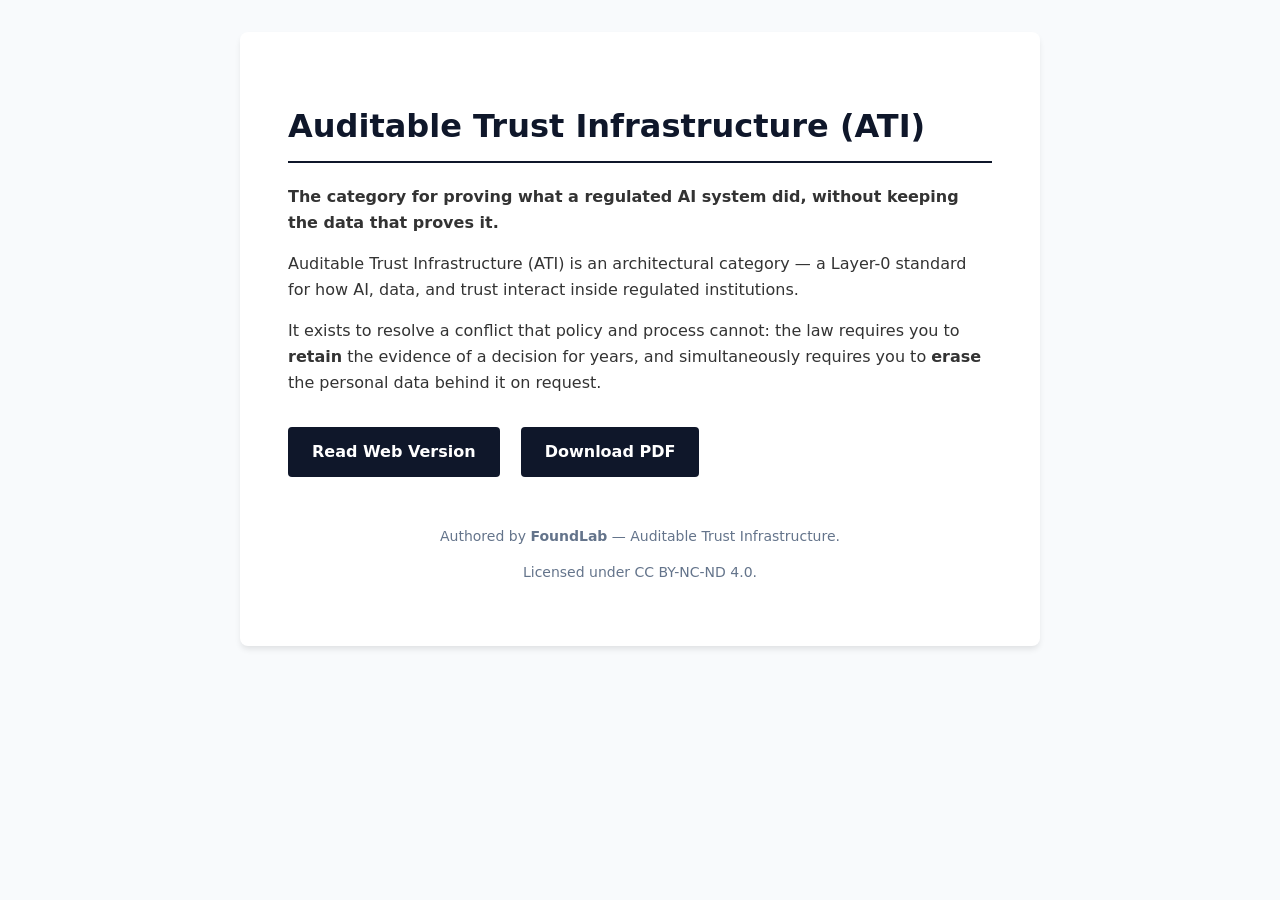
==== docs/index.html @ bb1be223 "docs(pages): add ATI whitepaper static site source" ====
<!DOCTYPE html>
<html lang="en">
<head>
    <meta charset="UTF-8">
    <meta name="viewport" content="width=device-width, initial-scale=1.0">
    <title>Auditable Trust Infrastructure (ATI)</title>
    <style>
        :root {
            --sans: Inter, system-ui, -apple-system, BlinkMacSystemFont, "Segoe UI", sans-serif;
            --primary: #0f172a;
            --accent: #3b82f6;
        }
        body {
            font-family: var(--sans);
            line-height: 1.6;
            color: #333;
            max-width: 800px;
            margin: 0 auto;
            padding: 2rem;
            background: #f8fafc;
        }
        .container {
            background: white;
            padding: 3rem;
            border-radius: 8px;
            box-shadow: 0 4px 6px -1px rgba(0, 0, 0, 0.1);
        }
        h1 {
            color: var(--primary);
            border-bottom: 2px solid var(--primary);
            padding-bottom: 0.5rem;
        }
        .btn {
            display: inline-block;
            background: var(--primary);
            color: white;
            padding: 0.75rem 1.5rem;
            text-decoration: none;
            border-radius: 4px;
            font-weight: bold;
            margin-top: 1rem;
            margin-right: 1rem;
        }
        .btn:hover {
            background: var(--accent);
        }
        .footer {
            margin-top: 3rem;
            font-size: 0.875rem;
            color: #64748b;
            text-align: center;
        }
    </style>
</head>
<body>
    <div class="container">
        <h1>Auditable Trust Infrastructure (ATI)</h1>
        <p><strong>The category for proving what a regulated AI system did, without keeping the data that proves it.</strong></p>
        
        <p>Auditable Trust Infrastructure (ATI) is an architectural category — a Layer-0 standard for how AI, data, and trust interact inside regulated institutions.</p>
        
        <p>It exists to resolve a conflict that policy and process cannot: the law requires you to <strong>retain</strong> the evidence of a decision for years, and simultaneously requires you to <strong>erase</strong> the personal data behind it on request.</p>

        <div>
            <a href="whitepaper.html" class="btn">Read Web Version</a>
            <a href="downloads/FoundLab_ATI_Whitepaper_v1.1_A4.pdf" class="btn">Download PDF</a>
        </div>
        
        <div class="footer">
            <p>Authored by <strong>FoundLab</strong> — Auditable Trust Infrastructure.</p>
            <p>Licensed under CC BY-NC-ND 4.0.</p>
        </div>
    </div>
</body>
</html>
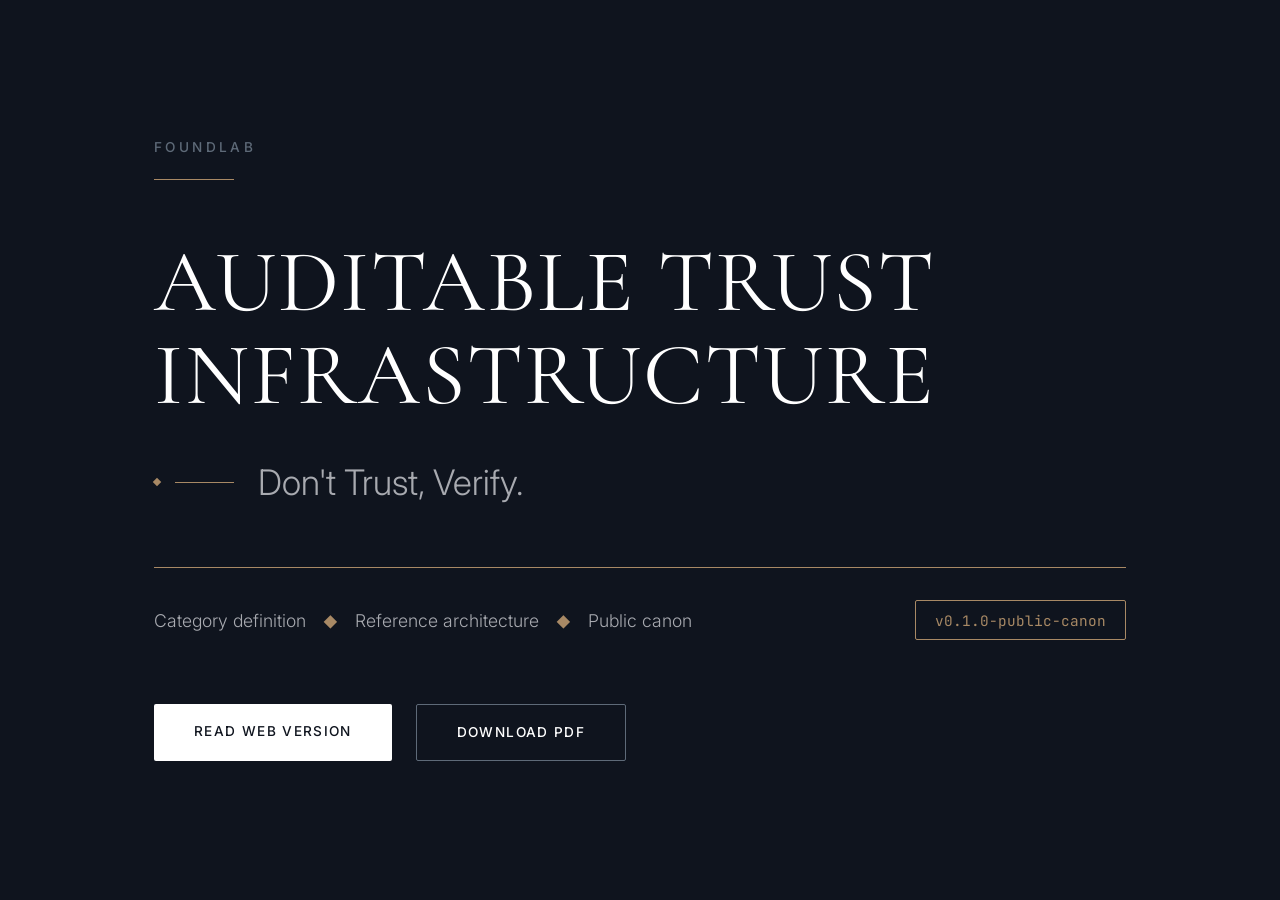
==== commit 0449a0ae: "docs(design): apply FoundLab premium editorial design system to web version" ====
--- a/docs/index.html
+++ b/docs/index.html
@@ -4,72 +4,198 @@
     <meta charset="UTF-8">
     <meta name="viewport" content="width=device-width, initial-scale=1.0">
     <title>Auditable Trust Infrastructure (ATI)</title>
+    <link rel="preconnect" href="https://fonts.googleapis.com">
+    <link rel="preconnect" href="https://fonts.gstatic.com" crossorigin>
+    <link href="https://fonts.googleapis.com/css2?family=Cormorant+Garamond:wght@400;500;600&family=Inter:wght@300;400;500;600&family=JetBrains+Mono:wght@300;400&display=swap" rel="stylesheet">
     <style>
         :root {
-            --sans: Inter, system-ui, -apple-system, BlinkMacSystemFont, "Segoe UI", sans-serif;
-            --primary: #0f172a;
-            --accent: #3b82f6;
+            --azul-deep: #0F141E;
+            --acento: #5E6A78;
+            --destaque: #A88965;
+            --ink: #2C3338;
+            --paper: #FFFFFF;
+            --rule: #E8EBEF;
+            
+            --serif: 'Cormorant Garamond', Georgia, serif;
+            --sans: 'Inter', system-ui, sans-serif;
+            --mono: 'JetBrains Mono', monospace;
         }
         body {
+            margin: 0;
             font-family: var(--sans);
-            line-height: 1.6;
-            color: #333;
-            max-width: 800px;
+            background-color: var(--azul-deep);
+            color: var(--paper);
+            display: flex;
+            flex-direction: column;
+            min-height: 100vh;
+            -webkit-font-smoothing: antialiased;
+        }
+        .hero {
+            padding: 5rem 4rem;
+            max-width: 1100px;
             margin: 0 auto;
-            padding: 2rem;
-            background: #f8fafc;
-        }
-        .container {
-            background: white;
-            padding: 3rem;
-            border-radius: 8px;
-            box-shadow: 0 4px 6px -1px rgba(0, 0, 0, 0.1);
+            flex-grow: 1;
+            display: flex;
+            flex-direction: column;
+            justify-content: center;
+            width: 100%;
+            box-sizing: border-box;
+        }
+        .eyebrow {
+            font-size: 0.85rem;
+            letter-spacing: 0.25em;
+            text-transform: uppercase;
+            color: var(--acento);
+            margin-bottom: 1.5rem;
+            font-weight: 500;
+        }
+        .rule-top {
+            height: 1px;
+            background-color: var(--destaque);
+            width: 80px;
+            margin-bottom: 3.5rem;
         }
         h1 {
-            color: var(--primary);
-            border-bottom: 2px solid var(--primary);
-            padding-bottom: 0.5rem;
+            font-family: var(--serif);
+            font-size: 5.5rem;
+            font-weight: 400;
+            line-height: 1.05;
+            text-transform: uppercase;
+            margin: 0 0 2.5rem 0;
+            color: var(--paper);
+            letter-spacing: 0.02em;
+        }
+        .subtitle-row {
+            display: flex;
+            align-items: center;
+            gap: 1.5rem;
+            margin-bottom: 4rem;
+        }
+        .rule-mid-container {
+            display: flex;
+            align-items: center;
+            width: 80px;
+        }
+        .diamond {
+            width: 6px;
+            height: 6px;
+            background-color: var(--destaque);
+            transform: rotate(45deg);
+            margin-right: 15px;
+            flex-shrink: 0;
+        }
+        .rule-mid {
+            height: 1px;
+            background-color: var(--destaque);
+            flex-grow: 1;
+        }
+        .lead {
+            font-size: 2.2rem;
+            font-weight: 300;
+            color: #A8AAB0;
+            margin: 0;
+            font-family: var(--sans);
+        }
+        .footer-row {
+            display: flex;
+            justify-content: space-between;
+            align-items: center;
+            border-top: 1px solid var(--destaque);
+            padding-top: 2rem;
+            flex-wrap: wrap;
+            gap: 2rem;
+        }
+        .footer-links {
+            color: #A8AAB0;
+            font-size: 1.1rem;
+            font-weight: 300;
+        }
+        .footer-links span {
+            margin: 0 0.75rem;
+            color: var(--destaque);
+            font-size: 0.8em;
+            vertical-align: middle;
+        }
+        .version-chip {
+            font-family: var(--mono);
+            border: 1px solid var(--destaque);
+            color: var(--destaque);
+            padding: 0.6rem 1.2rem;
+            font-size: 0.9rem;
+            border-radius: 2px;
+        }
+        .actions {
+            margin-top: 4rem;
+            display: flex;
+            gap: 1.5rem;
         }
         .btn {
-            display: inline-block;
-            background: var(--primary);
-            color: white;
-            padding: 0.75rem 1.5rem;
             text-decoration: none;
-            border-radius: 4px;
-            font-weight: bold;
-            margin-top: 1rem;
-            margin-right: 1rem;
-        }
-        .btn:hover {
-            background: var(--accent);
-        }
-        .footer {
-            margin-top: 3rem;
-            font-size: 0.875rem;
-            color: #64748b;
-            text-align: center;
+            font-family: var(--sans);
+            font-size: 0.85rem;
+            text-transform: uppercase;
+            letter-spacing: 0.1em;
+            padding: 1.2rem 2.5rem;
+            border-radius: 2px;
+            font-weight: 500;
+            transition: all 0.2s;
+        }
+        .btn-primary {
+            background: var(--paper);
+            color: var(--azul-deep);
+        }
+        .btn-primary:hover {
+            background: var(--destaque);
+            color: var(--paper);
+        }
+        .btn-outline {
+            border: 1px solid var(--acento);
+            color: var(--paper);
+        }
+        .btn-outline:hover {
+            border-color: var(--destaque);
+            color: var(--destaque);
+        }
+        @media (max-width: 900px) {
+            h1 { font-size: 4rem; }
+            .lead { font-size: 1.8rem; }
+        }
+        @media (max-width: 600px) {
+            .hero { padding: 3rem 2rem; }
+            h1 { font-size: 3rem; }
+            .lead { font-size: 1.4rem; }
+            .footer-row { flex-direction: column; align-items: flex-start; }
+            .actions { flex-direction: column; }
+            .btn { text-align: center; }
         }
     </style>
 </head>
 <body>
-    <div class="container">
-        <h1>Auditable Trust Infrastructure (ATI)</h1>
-        <p><strong>The category for proving what a regulated AI system did, without keeping the data that proves it.</strong></p>
+    <div class="hero">
+        <div class="eyebrow">FoundLab</div>
+        <div class="rule-top"></div>
         
-        <p>Auditable Trust Infrastructure (ATI) is an architectural category — a Layer-0 standard for how AI, data, and trust interact inside regulated institutions.</p>
+        <h1>Auditable Trust<br>Infrastructure</h1>
         
-        <p>It exists to resolve a conflict that policy and process cannot: the law requires you to <strong>retain</strong> the evidence of a decision for years, and simultaneously requires you to <strong>erase</strong> the personal data behind it on request.</p>
-
-        <div>
-            <a href="whitepaper.html" class="btn">Read Web Version</a>
-            <a href="downloads/FoundLab_ATI_Whitepaper_v1.1_A4.pdf" class="btn">Download PDF</a>
+        <div class="subtitle-row">
+            <div class="rule-mid-container">
+                <div class="diamond"></div>
+                <div class="rule-mid"></div>
+            </div>
+            <div class="lead">Don't Trust, Verify.</div>
         </div>
         
-        <div class="footer">
-            <p>Authored by <strong>FoundLab</strong> — Auditable Trust Infrastructure.</p>
-            <p>Licensed under CC BY-NC-ND 4.0.</p>
+        <div class="footer-row">
+            <div class="footer-links">
+                Category definition <span>&#9670;</span> Reference architecture <span>&#9670;</span> Public canon
+            </div>
+            <div class="version-chip">v0.1.0-public-canon</div>
+        </div>
+
+        <div class="actions">
+            <a href="whitepaper.html" class="btn btn-primary">Read Web Version</a>
+            <a href="downloads/FoundLab_ATI_Whitepaper_v1.1_A4.pdf" class="btn btn-outline">Download PDF</a>
         </div>
     </div>
 </body>
-</html>
+</html>
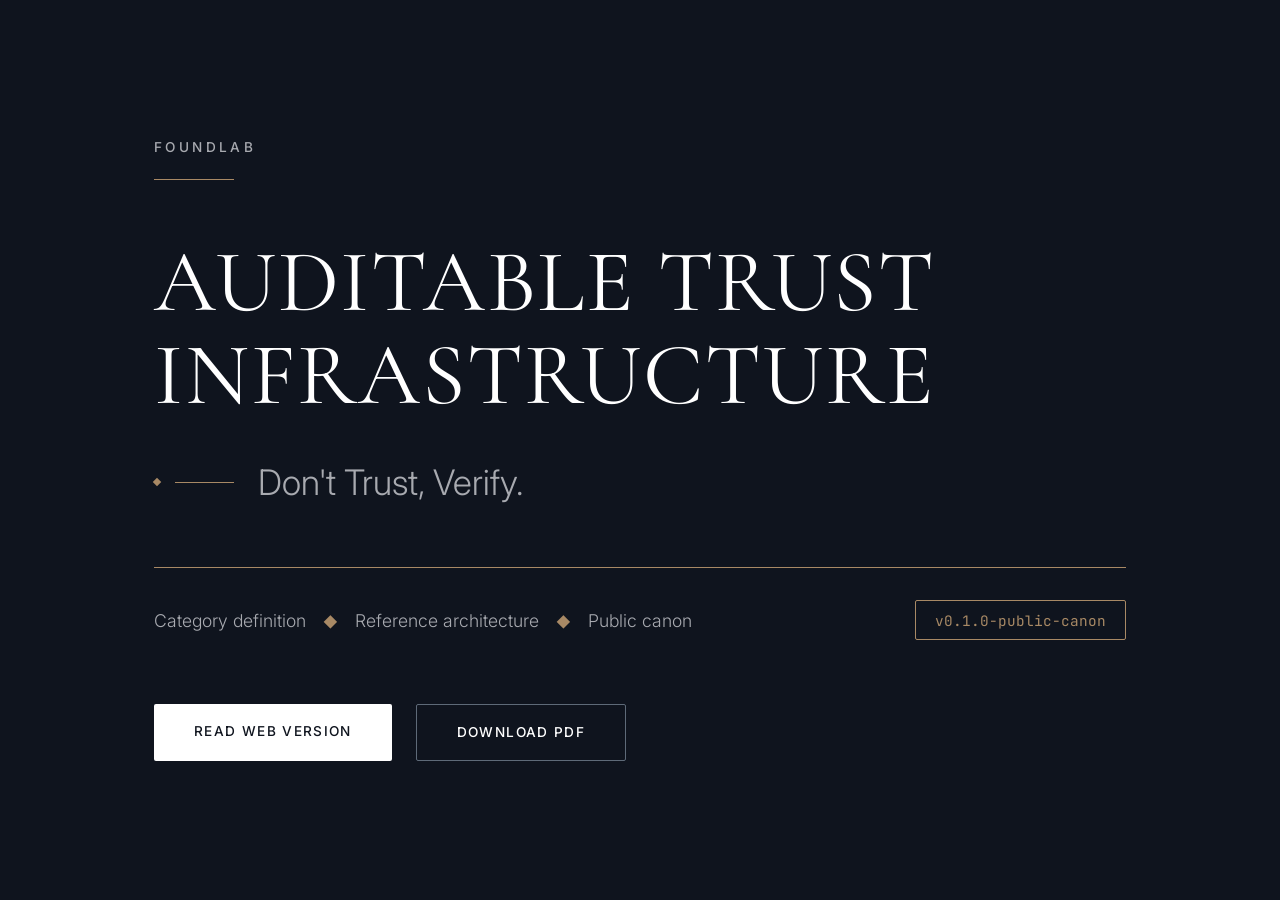
==== commit c0ad0c62: "docs(pages): add opengraph tags and refine contrast" ====
--- a/docs/index.html
+++ b/docs/index.html
@@ -4,6 +4,21 @@
     <meta charset="UTF-8">
     <meta name="viewport" content="width=device-width, initial-scale=1.0">
     <title>Auditable Trust Infrastructure (ATI)</title>
+    
+    <!-- OpenGraph & Twitter Meta Tags -->
+    <meta property="og:title" content="Auditable Trust Infrastructure">
+    <meta property="og:description" content="Category definition, reference architecture, and public canon for auditable AI execution. Don't Trust, Verify.">
+    <meta property="og:image" content="https://ati.foundlab.com.br/assets/og-image.png">
+    <meta property="og:url" content="https://ati.foundlab.com.br/">
+    <meta property="og:type" content="website">
+    <meta name="twitter:card" content="summary_large_image">
+    <meta name="twitter:title" content="Auditable Trust Infrastructure">
+    <meta name="twitter:description" content="Category definition, reference architecture, and public canon for auditable AI execution. Don't Trust, Verify.">
+    <meta name="twitter:image" content="https://ati.foundlab.com.br/assets/og-image.png">
+
+    <!-- Favicon -->
+    <link rel="icon" type="image/svg+xml" href="data:image/svg+xml,<svg xmlns=%22http://www.w3.org/2000/svg%22 viewBox=%220 0 100 100%22><rect width=%22100%22 height=%22100%22 fill=%22%230F141E%22/><path d=%22M50 20 L80 50 L50 80 L20 50 Z%22 fill=%22%23A88965%22/></svg>">
+    
     <link rel="preconnect" href="https://fonts.googleapis.com">
     <link rel="preconnect" href="https://fonts.gstatic.com" crossorigin>
     <link href="https://fonts.googleapis.com/css2?family=Cormorant+Garamond:wght@400;500;600&family=Inter:wght@300;400;500;600&family=JetBrains+Mono:wght@300;400&display=swap" rel="stylesheet">
@@ -45,7 +60,7 @@
             font-size: 0.85rem;
             letter-spacing: 0.25em;
             text-transform: uppercase;
-            color: var(--acento);
+            color: #A8AAB0; /* Contrast +15% */
             margin-bottom: 1.5rem;
             font-weight: 500;
         }
